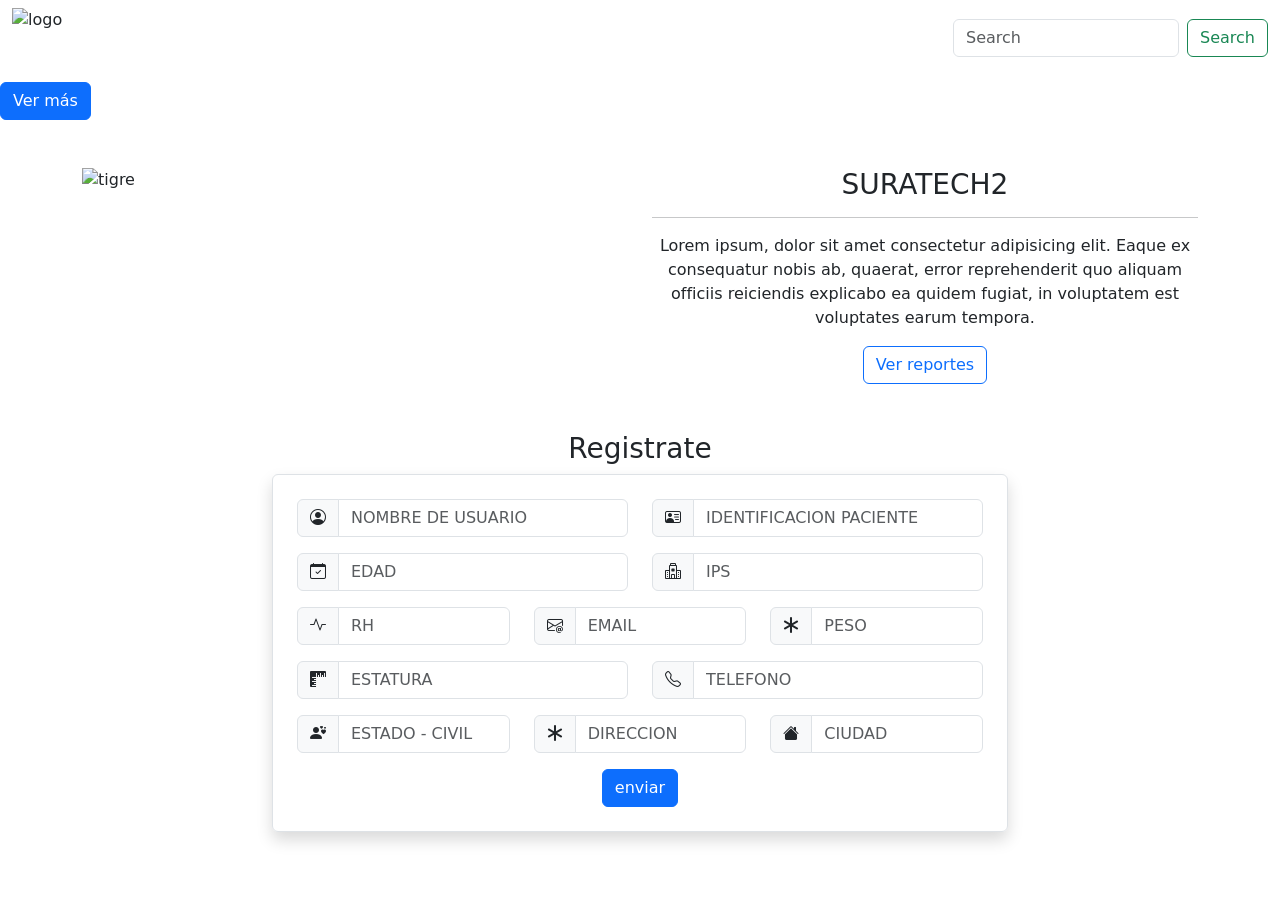
==== index.html @ 9e694a3b "SURATECH05" ====
<!DOCTYPE html>
<html lang="es">
<head>
    <meta charset="UTF-8">
    <meta name="viewport" content="width=device-width, initial-scale=1.0">
    <title>GESTIONTECH</title>
    <link href="https://cdn.jsdelivr.net/npm/bootstrap@5.3.3/dist/css/bootstrap.min.css" rel="stylesheet" integrity="sha384-QWTKZyjpPEjISv5WaRU9OFeRpok6YctnYmDr5pNlyT2bRjXh0JMhjY6hW+ALEwIH" crossorigin="anonymous">
    <link rel="stylesheet" href="./assets/styles/estilos.css">
    <link rel="stylesheet" href="https://cdn.jsdelivr.net/npm/bootstrap-icons@1.11.3/font/bootstrap-icons.min.css">
</head>
<body>

    <header>
        <nav class="navbar navbar-expand-lg menu navbar-dark fixed-top">
            <div class="container-fluid">
              <img src="./assets/img/logotipo.png" alt="logo" width="60" height="60">
              <button class="navbar-toggler" type="button" data-bs-toggle="collapse" data-bs-target="#navbarSupportedContent" aria-controls="navbarSupportedContent" aria-expanded="false" aria-label="Toggle navigation">
                <span class="navbar-toggler-icon"></span>
              </button>
              <div class="collapse navbar-collapse" id="navbarSupportedContent">
                <ul class="navbar-nav me-auto mb-2 mb-lg-0">
                  <li class="nav-item">
                    <a class="nav-link active" aria-current="page" href="#">Home</a>
                  </li>
                  <li class="nav-item">
                    <a class="nav-link" href="#">Link</a>
                  </li>
                  <li class="nav-item dropdown">
                    <a class="nav-link dropdown-toggle" href="#" role="button" data-bs-toggle="dropdown" aria-expanded="false">
                      Dropdown
                    </a>
                    <ul class="dropdown-menu">
                      <li><a class="dropdown-item" href="#">Action</a></li>
                      <li><a class="dropdown-item" href="#">Another action</a></li>
                      <li><hr class="dropdown-divider"></li>
                      <li><a class="dropdown-item" href="#">Something else here</a></li>
                    </ul>
                  </li>
                  <li class="nav-item">
                    <a class="nav-link disabled" aria-disabled="true">Disabled</a>
                  </li>
                </ul>
                <form class="d-flex" role="search">
                  <input class="form-control me-2" type="search" placeholder="Search" aria-label="Search">
                  <button class="btn btn-outline-success" type="submit">Search</button>
                </form>
              </div>
            </div>
          </nav>
    </header>
    <main>
        <section class="banner text-white">
            <h3>SURATECH2</h3>
            <p>Atrevete a gestionar y controlar tus signos vitales</p>
            <a href="#textomuestra" class="btn btn-primary">Ver más</a>
        </section>
        <section class="container my-5">
            <div class="row">
                <div class="col-6">
                    <img src="./assets/img/tigre.png" alt="tigre" class="img-fluid">
                </div>
                <div class="col-6 align-self-center text-center">
                    <h3>SURATECH2</h3>
                    <hr>
                    <p id="textomuestra">
                        Lorem ipsum, dolor sit amet consectetur adipisicing elit. Eaque ex consequatur nobis ab, quaerat, error reprehenderit quo aliquam officiis reiciendis explicabo ea quidem fugiat, in voluptatem est voluptates earum tempora.
                    </p>
                    <button class="btn btn-outline-primary">
                        Ver reportes
                    </button>
                </div>
            </div>    
        </section>
        <section class="container my-5">
            <div class="row justify-content-center">
                <div class="col-8">
                    <h3 class="text-center">Registrate</h3>
                    <form class="shadow border rounded p-4">

                        <div class="row">
                            <div class="col-6">
                             <div class="input-group mb-3">
                              <span class="input-group-text" id="basic-addon1">
                                <i class="bi bi-person-circle"></i>
                                </span>
                                <input type="text" class="form-control" placeholder="NOMBRE DE USUARIO">
                             </div>

                            </div>
                            <div class="col-6">
                              <div class="input-group mb-3">
                                <span class="input-group-text" id="basic-addon1">
                                  <i class="bi bi-person-vcard"></i>
                                  </span>
                                  <input type="text" class="form-control" placeholder="IDENTIFICACION PACIENTE">
                               </div>
                            </div>
                            
                        </div>
                        
                        <div class="row">
                          <div class="col-6">
                            <div class="input-group mb-3">
                              <span class="input-group-text" id="basic-addon1">
                                <i class="bi bi-calendar-check"></i>
                                </span>
                                <input type="text" class="form-control" placeholder="EDAD">
                             </div>
                          </div>
                          <div class="col-6">
                            <div class="input-group mb-3">
                              <span class="input-group-text" id="basic-addon1">
                                <i class="bi bi-hospital"></i>
                                </span>
                                <input type="text" class="form-control" placeholder="IPS">
                             </div>
                          </div>
                        </div>
                        <div class="row">
                          <div class="col-4">
                            <div class="input-group mb-3">
                              <span class="input-group-text" id="basic-addon1">
                                <i class="bi bi-activity"></i>
                                </span>
                                <input type="text" class="form-control" placeholder="RH">
                             </div>
                          </div>
                          <div class="col-4">
                            <div class="input-group mb-3">
                              <span class="input-group-text" id="basic-addon1">
                                <i class="bi bi-envelope-at"></i>
                                </span>
                                <input type="text" class="form-control" placeholder="EMAIL">
                             </div>
                          </div>
                          <div class="col-4"> 
                            <div class="input-group mb-3">
                              <span class="input-group-text" id="basic-addon1">
                                <i class="bi bi-asterisk"></i>
                                </span>
                                <input type="text" class="form-control" placeholder="PESO">
                             </div>
                          </div>
                        </div>
                        <div class="row">
                          <div class="col-6">
                            <div class="input-group mb-3">
                              <span class="input-group-text" id="basic-addon1">
                                <i class="bi bi-rulers"></i>
                                </span>
                                <input type="text" class="form-control" placeholder="ESTATURA">
                             </div>
                          </div>
                          <div class="col-6">
                            <div class="input-group mb-3">
                              <span class="input-group-text" id="basic-addon1">
                                <i class="bi bi-telephone"></i>
                                </span>
                                <input type="text" class="form-control" placeholder="TELEFONO">
                             </div>
                          </div>
                        </div>
                        <div class="row">
                          <div class="col-4">
                            <div class="input-group mb-3">
                              <span class="input-group-text" id="basic-addon1">
                                <i class="bi bi-person-hearts"></i>
                                </span>
                                <input type="text" class="form-control" placeholder="ESTADO - CIVIL">
                             </div>
                          </div>
                          <div class="col-4">
                            <div class="input-group mb-3">
                              <span class="input-group-text" id="basic-addon1">
                                <i class="bi bi-asterisk"></i>
                                </span>
                                <input type="text" class="form-control" placeholder="DIRECCION">
                             </div>
                          </div>
                          <div class="col-4">
                            <div class="input-group mb-3">
                              <span class="input-group-text" id="basic-addon1">
                                <i class="bi bi-house-fill"></i>
                                </span>
                                <input type="text" class="form-control" placeholder="CIUDAD">
                             </div>
                          </div>
                        </div>






                       
                        

                        <button class="btn btn-primary mx-auto d-block" type="submit">enviar</button>
                    </form>

                </div>
            </div>
        </section>
    </main>
    <footer>

    </footer>
    <script src="https://cdn.jsdelivr.net/npm/bootstrap@5.3.3/dist/js/bootstrap.bundle.min.js" integrity="sha384-YvpcrYf0tY3lHB60NNkmXc5s9fDVZLESaAA55NDzOxhy9GkcIdslK1eN7N6jIeHz" crossorigin="anonymous"></script>
</body>
</html>
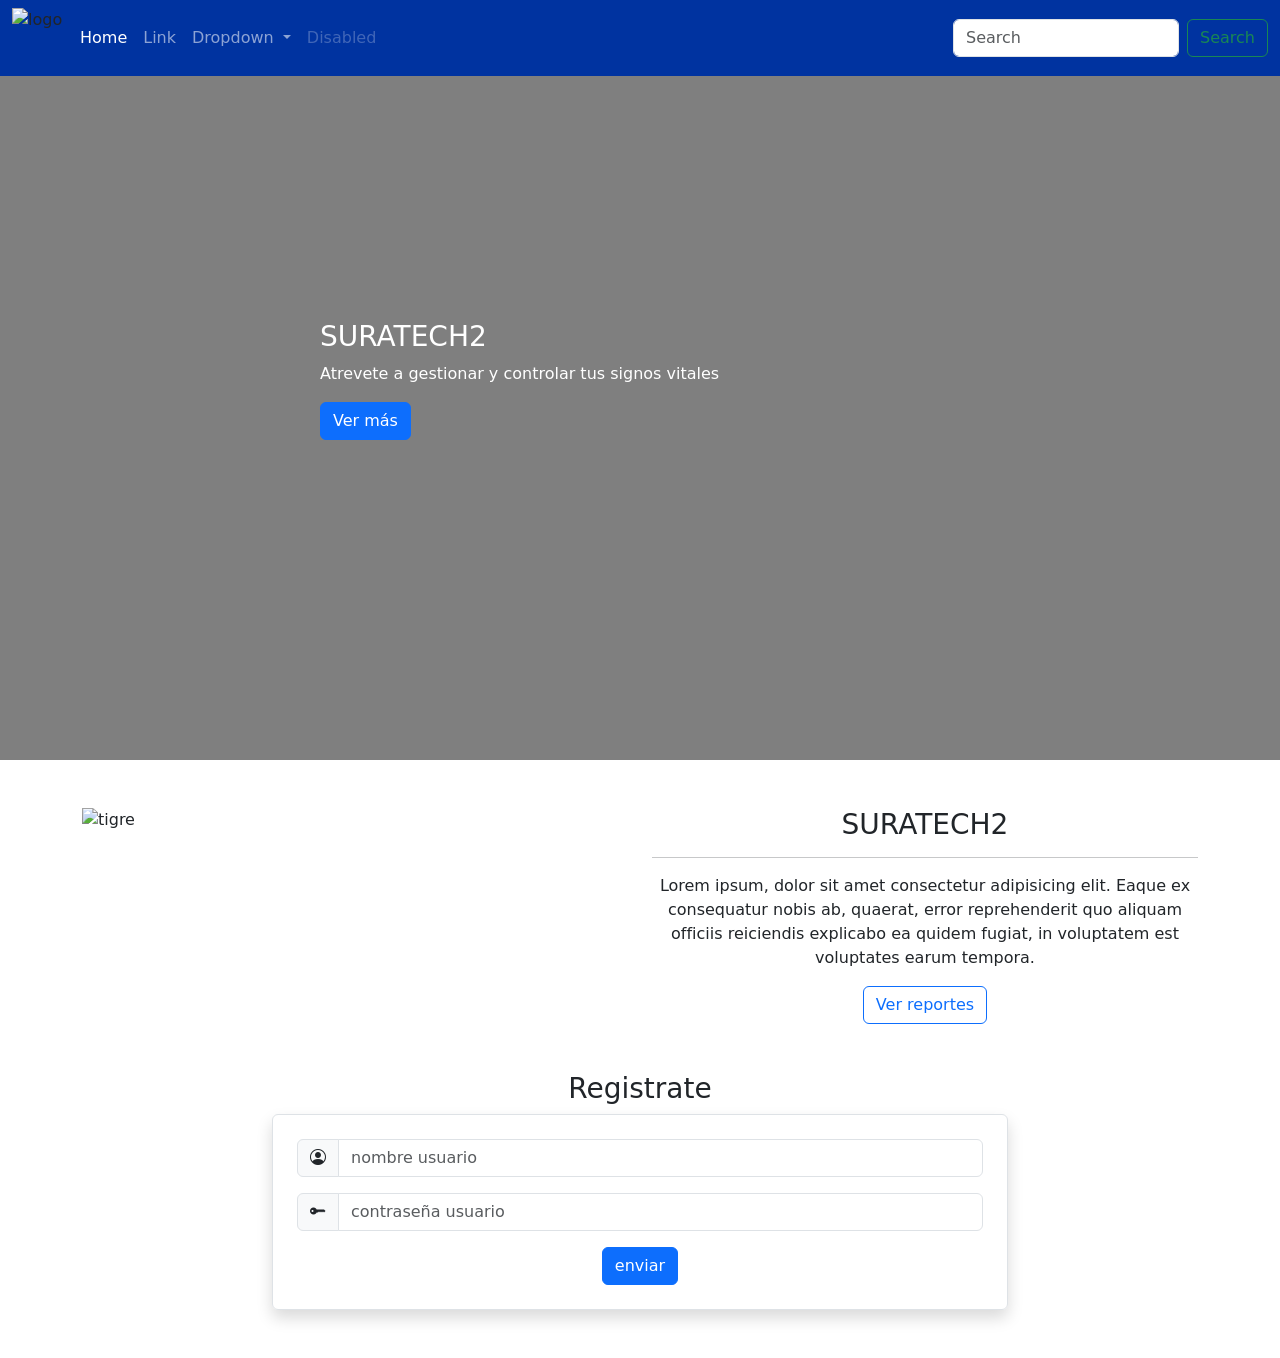
==== commit bf022066: "controladores terminados" ====
--- a/index.html
+++ b/index.html
@@ -77,125 +77,23 @@
                     <h3 class="text-center">Registrate</h3>
                     <form class="shadow border rounded p-4">
 
-                        <div class="row">
-                            <div class="col-6">
-                             <div class="input-group mb-3">
-                              <span class="input-group-text" id="basic-addon1">
+                        <div class="input-group mb-3">
+                            <span class="input-group-text" id="basic-addon1">
                                 <i class="bi bi-person-circle"></i>
-                                </span>
-                                <input type="text" class="form-control" placeholder="NOMBRE DE USUARIO">
-                             </div>
-
-                            </div>
-                            <div class="col-6">
-                              <div class="input-group mb-3">
-                                <span class="input-group-text" id="basic-addon1">
-                                  <i class="bi bi-person-vcard"></i>
-                                  </span>
-                                  <input type="text" class="form-control" placeholder="IDENTIFICACION PACIENTE">
-                               </div>
-                            </div>
-                            
-                        </div>
-                        
-                        <div class="row">
-                          <div class="col-6">
-                            <div class="input-group mb-3">
-                              <span class="input-group-text" id="basic-addon1">
-                                <i class="bi bi-calendar-check"></i>
-                                </span>
-                                <input type="text" class="form-control" placeholder="EDAD">
-                             </div>
-                          </div>
-                          <div class="col-6">
-                            <div class="input-group mb-3">
-                              <span class="input-group-text" id="basic-addon1">
-                                <i class="bi bi-hospital"></i>
-                                </span>
-                                <input type="text" class="form-control" placeholder="IPS">
-                             </div>
-                          </div>
-                        </div>
-                        <div class="row">
-                          <div class="col-4">
-                            <div class="input-group mb-3">
-                              <span class="input-group-text" id="basic-addon1">
-                                <i class="bi bi-activity"></i>
-                                </span>
-                                <input type="text" class="form-control" placeholder="RH">
-                             </div>
-                          </div>
-                          <div class="col-4">
-                            <div class="input-group mb-3">
-                              <span class="input-group-text" id="basic-addon1">
-                                <i class="bi bi-envelope-at"></i>
-                                </span>
-                                <input type="text" class="form-control" placeholder="EMAIL">
-                             </div>
-                          </div>
-                          <div class="col-4"> 
-                            <div class="input-group mb-3">
-                              <span class="input-group-text" id="basic-addon1">
-                                <i class="bi bi-asterisk"></i>
-                                </span>
-                                <input type="text" class="form-control" placeholder="PESO">
-                             </div>
-                          </div>
-                        </div>
-                        <div class="row">
-                          <div class="col-6">
-                            <div class="input-group mb-3">
-                              <span class="input-group-text" id="basic-addon1">
-                                <i class="bi bi-rulers"></i>
-                                </span>
-                                <input type="text" class="form-control" placeholder="ESTATURA">
-                             </div>
-                          </div>
-                          <div class="col-6">
-                            <div class="input-group mb-3">
-                              <span class="input-group-text" id="basic-addon1">
-                                <i class="bi bi-telephone"></i>
-                                </span>
-                                <input type="text" class="form-control" placeholder="TELEFONO">
-                             </div>
-                          </div>
-                        </div>
-                        <div class="row">
-                          <div class="col-4">
-                            <div class="input-group mb-3">
-                              <span class="input-group-text" id="basic-addon1">
-                                <i class="bi bi-person-hearts"></i>
-                                </span>
-                                <input type="text" class="form-control" placeholder="ESTADO - CIVIL">
-                             </div>
-                          </div>
-                          <div class="col-4">
-                            <div class="input-group mb-3">
-                              <span class="input-group-text" id="basic-addon1">
-                                <i class="bi bi-asterisk"></i>
-                                </span>
-                                <input type="text" class="form-control" placeholder="DIRECCION">
-                             </div>
-                          </div>
-                          <div class="col-4">
-                            <div class="input-group mb-3">
-                              <span class="input-group-text" id="basic-addon1">
-                                <i class="bi bi-house-fill"></i>
-                                </span>
-                                <input type="text" class="form-control" placeholder="CIUDAD">
-                             </div>
-                          </div>
+                            </span>
+                            <input type="text" class="form-control" id="nombreusuario" placeholder="nombre usuario">
                         </div>
 
+                        <div class="input-group mb-3">
+                            <span class="input-group-text" id="basic-addon1">
+                                <i class="bi bi-key-fill"></i>
+                            </span>
+                            <input type="password" class="form-control" id="contraseñausuario" placeholder="contraseña usuario">
+                        </div>
 
-
-
-
-
-                       
                         
 
-                        <button class="btn btn-primary mx-auto d-block" type="submit">enviar</button>
+                        <button class="btn btn-primary mx-auto d-block" id="botonregistroprincipal" type="submit">enviar</button>
                     </form>
 
                 </div>
@@ -205,6 +103,8 @@
     <footer>
 
     </footer>
+    <script src="https://cdn.jsdelivr.net/npm/sweetalert2@11"></script>
+    <script src="src/controllers/controladorindex.js"></script>
     <script src="https://cdn.jsdelivr.net/npm/bootstrap@5.3.3/dist/js/bootstrap.bundle.min.js" integrity="sha384-YvpcrYf0tY3lHB60NNkmXc5s9fDVZLESaAA55NDzOxhy9GkcIdslK1eN7N6jIeHz" crossorigin="anonymous"></script>
 </body>
 </html>
--- a/assets/styles/estilos.css
+++ b/assets/styles/estilos.css
@@ -0,0 +1,36 @@
+.menu{
+    background-color: #0033A0;
+}
+
+.banner{
+    background-image: url("../img/medicos.jpg");
+    background-position: top center;
+    background-size: cover;
+    background-attachment: fixed;
+    padding: 25%;
+    position: relative;
+    z-index: 1;
+}
+.banner2{
+    background-image: url("../img/medico_atendiendo.png");
+    background-position: top center;
+    background-size: cover;
+    background-attachment: fixed;
+    padding: 25%;
+    position: relative;
+    z-index: 1;
+}
+
+
+.banner::after{
+    content: "";
+    position: absolute;
+    width: 100%;
+    height: 100%;
+    background-color: black;
+    top:0;
+    left:0;
+    opacity: 0.5;
+    z-index: -1;
+
+}
